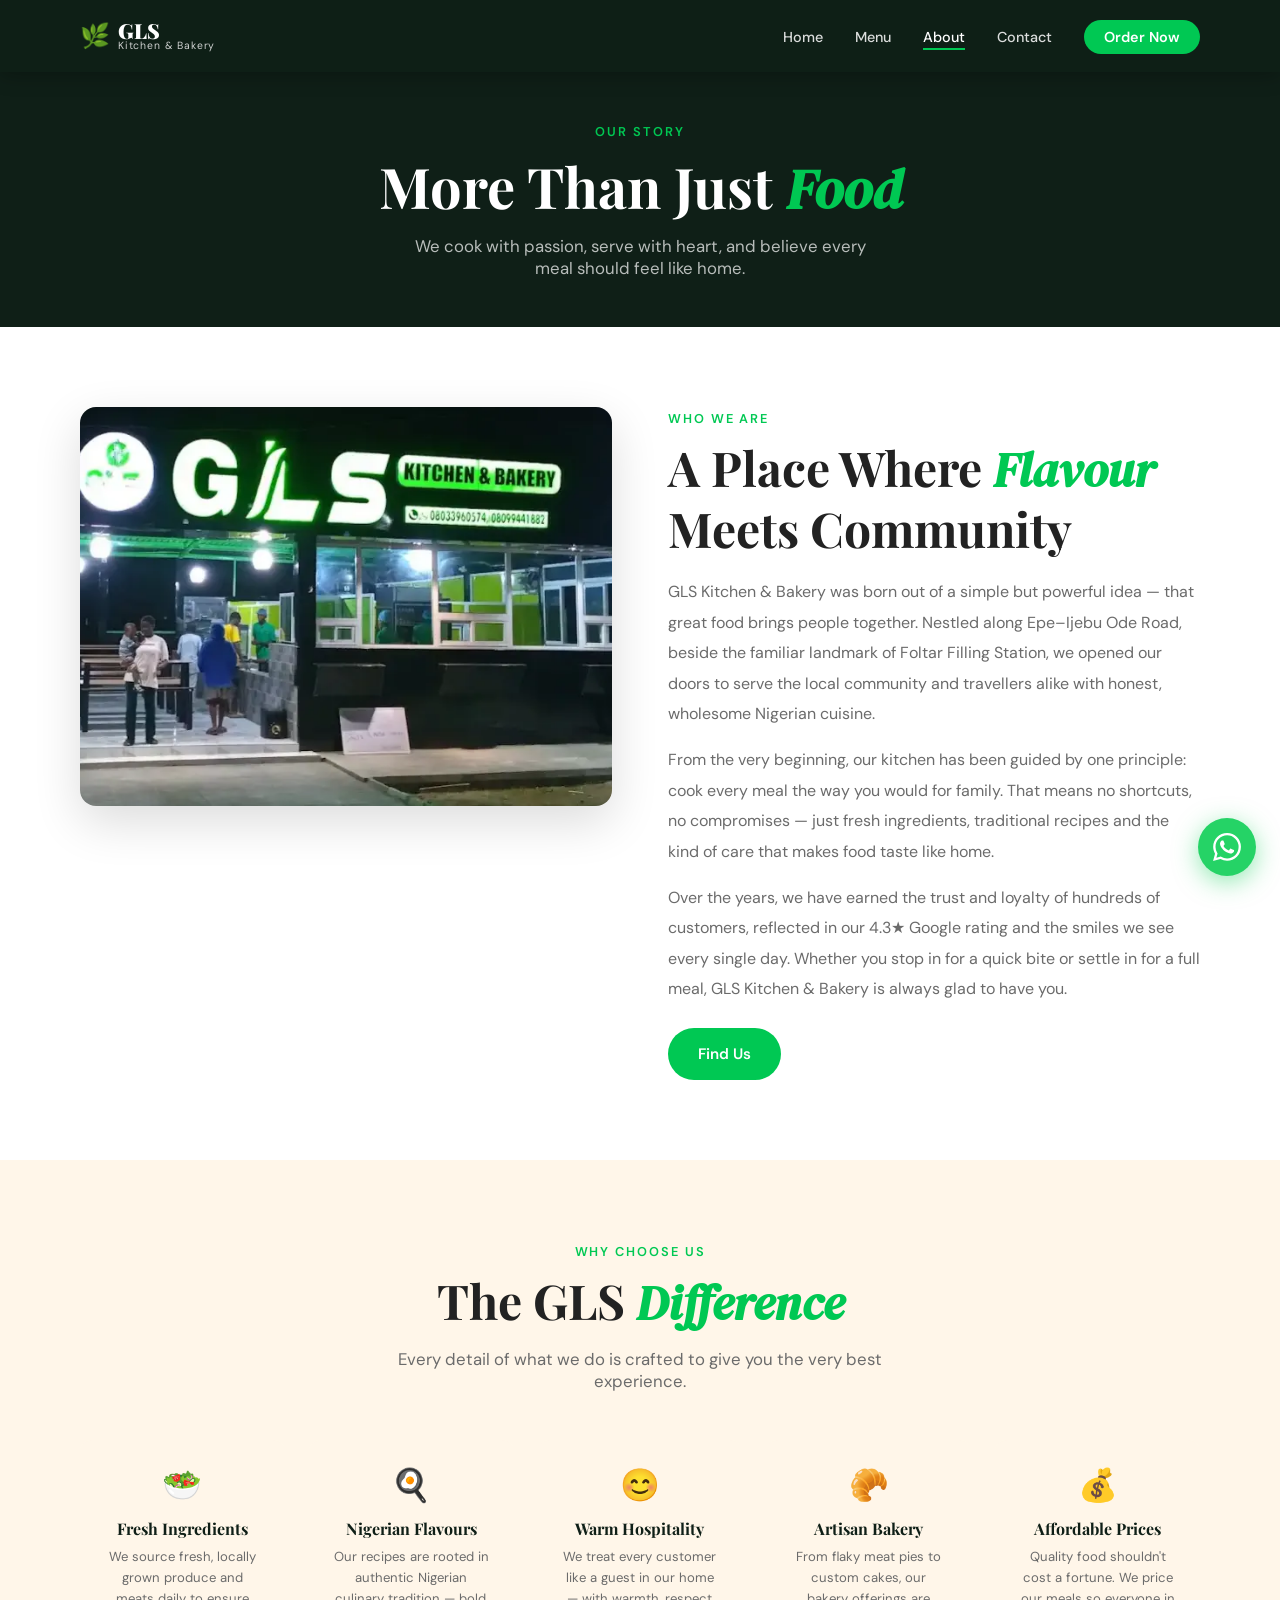
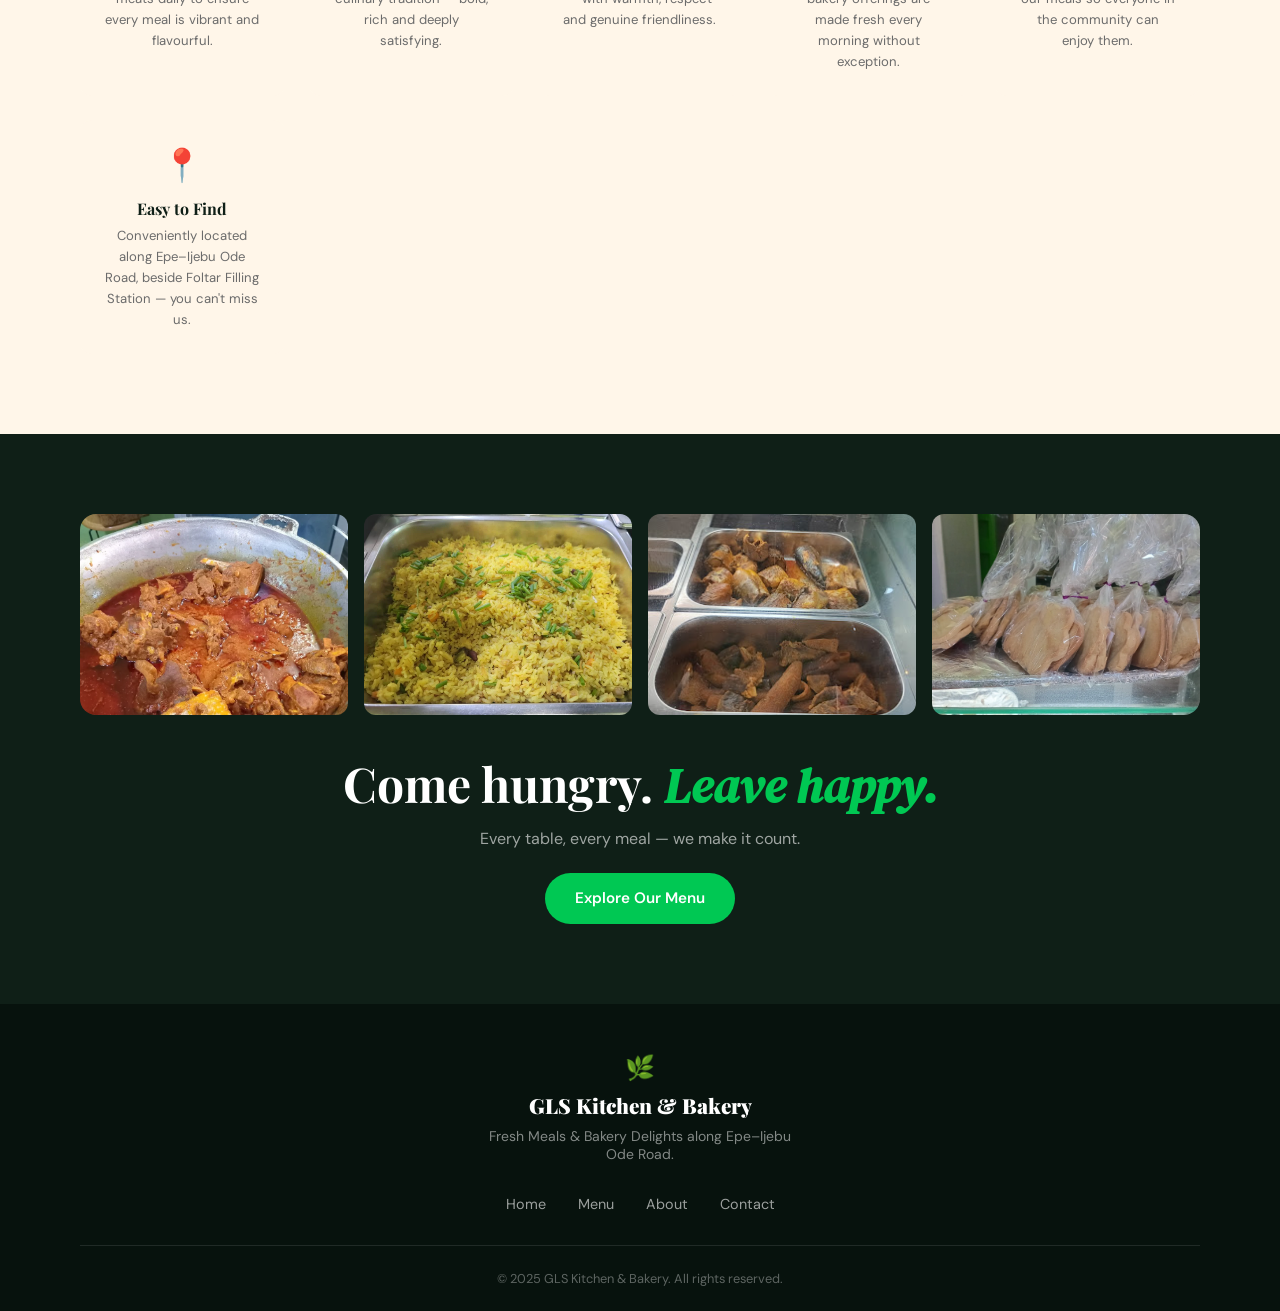
==== about.html @ 9cdd41be "Update site content, pricing display, and contact button visibility" ====
﻿<!DOCTYPE html>
<html lang="en">
<head>
  <meta charset="UTF-8" />
  <meta name="viewport" content="width=device-width, initial-scale=1.0" />
  <title>About — GLS Kitchen & Bakery</title>
  <link rel="preconnect" href="https://fonts.googleapis.com" />
  <link rel="preconnect" href="https://fonts.gstatic.com" crossorigin />
  <link href="https://fonts.googleapis.com/css2?family=Playfair+Display:ital,wght@0,700;0,900;1,700&family=DM+Sans:wght@300;400;500;600&family=DM+Serif+Display:ital@0;1&display=swap" rel="stylesheet" />
  <style>
/* ============================================================
   GLS Kitchen & Bakery — Main Stylesheet
   ============================================================ */

:root {
  --green: #00C853;
  --green-mid: #4CAF50;
  --dark: #0F1F17;
  --dark2: #162c1e;
  --warm: #FFF6E9;
  --warm2: #FFF0D6;
  --text: #222222;
  --muted: #6B6B6B;
  --white: #ffffff;
  --wa: #25D366;
  --card-radius: 16px;
  --nav-h: 72px;
  --transition: 0.3s cubic-bezier(0.4, 0, 0.2, 1);
}

*, *::before, *::after { box-sizing: border-box; margin: 0; padding: 0; }

html { scroll-behavior: smooth; font-size: 16px; }

body {
  font-family: 'DM Sans', sans-serif;
  color: var(--text);
  background: var(--white);
  overflow-x: hidden;
}

img { display: block; width: 100%; height: 100%; object-fit: cover; }
a { text-decoration: none; color: inherit; }

/* -- TYPOGRAPHY -------------------------------------------- */
h1, h2, h3 { font-family: 'Playfair Display', serif; line-height: 1.2; }
h2 { font-size: clamp(2rem, 5vw, 3rem); }
h3 { font-size: 1.25rem; }
em { font-family: 'DM Serif Display', serif; font-style: italic; color: var(--green); }

.container {
  width: min(100%, 1160px);
  margin-inline: auto;
  padding-inline: 1.25rem;
}

/* -- BUTTONS ------------------------------------------------ */
.btn {
  display: inline-flex;
  align-items: center;
  gap: 0.5rem;
  padding: 0.85rem 1.75rem;
  border-radius: 50px;
  font-family: 'DM Sans', sans-serif;
  font-weight: 600;
  font-size: 0.95rem;
  transition: all var(--transition);
  cursor: pointer;
  border: 2px solid transparent;
}
.btn-primary {
  background: var(--green);
  color: var(--white);
}
.btn-primary:hover { background: #00a844; transform: translateY(-2px); box-shadow: 0 8px 24px rgba(0,200,83,0.35); }
.btn-whatsapp {
  background: var(--wa);
  color: var(--white);
}
.btn-whatsapp:hover { background: #1aad54; transform: translateY(-2px); box-shadow: 0 8px 24px rgba(37,211,102,0.4); }
.btn-outline {
  background: transparent;
  color: var(--green);
  border-color: var(--green);
}
.btn-outline:hover { background: var(--green); color: var(--white); transform: translateY(-2px); }

/* -- NAVBAR ------------------------------------------------- */
.navbar {
  position: fixed;
  top: 0; left: 0; right: 0;
  z-index: 1000;
  height: var(--nav-h);
  background: transparent;
  transition: background var(--transition), box-shadow var(--transition);
}
.navbar.scrolled {
  background: rgba(15,31,23,0.97);
  box-shadow: 0 2px 20px rgba(0,0,0,0.3);
  backdrop-filter: blur(12px);
}
.nav-inner {
  display: flex;
  align-items: center;
  justify-content: space-between;
  height: 100%;
  padding-inline: 1.25rem;
  max-width: 1160px;
  margin-inline: auto;
}
.logo {
  display: flex;
  align-items: center;
  gap: 0.5rem;
  color: var(--white);
}
.logo-leaf { font-size: 1.5rem; }
.logo-text { display: flex; flex-direction: column; line-height: 1; }
.logo-main { font-family: 'Playfair Display', serif; font-size: 1.3rem; font-weight: 900; }
.logo-sub { font-size: 0.65rem; font-weight: 400; letter-spacing: 0.08em; opacity: 0.8; }

.nav-links {
  display: flex;
  align-items: center;
  gap: 2rem;
  list-style: none;
}
.nav-links a {
  color: rgba(255,255,255,0.85);
  font-size: 0.9rem;
  font-weight: 500;
  transition: color var(--transition);
  position: relative;
}
.nav-links a::after {
  content: '';
  position: absolute;
  bottom: -4px; left: 0;
  width: 0; height: 2px;
  background: var(--green);
  transition: width var(--transition);
}
.nav-links a:hover, .nav-links a.active { color: var(--white); }
.nav-links a:hover::after, .nav-links a.active::after { width: 100%; }
.nav-cta {
  background: var(--green) !important;
  color: var(--white) !important;
  padding: 0.5rem 1.25rem;
  border-radius: 50px;
  font-weight: 600 !important;
}
.nav-cta::after { display: none !important; }
.nav-cta:hover { background: #00a844 !important; transform: translateY(-1px); }

.hamburger {
  display: none;
  flex-direction: column;
  justify-content: center;
  align-items: center;
  gap: 5px;
  background: rgba(255,255,255,0.1);
  border: 1px solid rgba(255,255,255,0.2);
  border-radius: 8px;
  cursor: pointer;
  padding: 0.5rem 0.6rem;
  width: 42px;
  height: 42px;
  flex-shrink: 0;
  z-index: 1100;
  position: relative;
}
.hamburger span {
  display: block;
  width: 22px; height: 2px;
  background: var(--white);
  border-radius: 2px;
  transition: all 0.35s cubic-bezier(0.4, 0, 0.2, 1);
  transform-origin: center;
}
.hamburger.open { background: rgba(0,200,83,0.15); border-color: rgba(0,200,83,0.4); }
.hamburger.open span:nth-child(1) { transform: translateY(7px) rotate(45deg); }
.hamburger.open span:nth-child(2) { opacity: 0; transform: scaleX(0); }
.hamburger.open span:nth-child(3) { transform: translateY(-7px) rotate(-45deg); }

/* -- HERO --------------------------------------------------- */
.hero {
  position: relative;
  height: 100svh;
  min-height: 620px;
  display: flex;
  align-items: center;
  justify-content: center;
  text-align: center;
  overflow: hidden;
}
.hero-bg { position: absolute; inset: 0; }
.hero-img { width: 100%; height: 100%; object-fit: cover; transform: scale(1.05); animation: heroZoom 12s ease-in-out infinite alternate; }
@keyframes heroZoom {
  from { transform: scale(1.05); }
  to   { transform: scale(1.12); }
}
.hero-overlay {
  position: absolute; inset: 0;
  background: rgba(15,31,23,0.75);
}
.hero-content {
  position: relative;
  z-index: 2;
  color: var(--white);
  padding: 0 1rem;
  max-width: 780px;
}
.hero-badge {
  display: inline-flex;
  align-items: center;
  gap: 0.5rem;
  background: rgba(255,255,255,0.12);
  border: 1px solid rgba(255,255,255,0.25);
  backdrop-filter: blur(8px);
  padding: 0.4rem 1rem;
  border-radius: 50px;
  font-size: 0.82rem;
  font-weight: 500;
  margin-bottom: 1.5rem;
  animation: fadeDown 0.8s ease both;
}
.stars { color: #FFD700; letter-spacing: 1px; }
.hero-title {
  font-family: 'Playfair Display', serif;
  font-size: clamp(3rem, 10vw, 6.5rem);
  font-weight: 900;
  line-height: 1;
  margin-bottom: 1rem;
  animation: fadeDown 0.8s 0.2s ease both;
}
.hero-title em {
  font-family: 'DM Serif Display', serif;
  font-style: italic;
  color: var(--green);
}
.hero-tagline {
  font-size: clamp(1rem, 2.5vw, 1.35rem);
  font-weight: 300;
  letter-spacing: 0.06em;
  opacity: 0.85;
  margin-bottom: 2.5rem;
  animation: fadeDown 0.8s 0.4s ease both;
}
.hero-actions {
  display: flex;
  flex-wrap: wrap;
  gap: 1rem;
  justify-content: center;
  animation: fadeDown 0.8s 0.6s ease both;
}

.hero-scroll {
  position: absolute;
  bottom: 2rem; left: 50%;
  transform: translateX(-50%);
  display: flex; flex-direction: column; align-items: center;
  gap: 0.5rem; color: rgba(255,255,255,0.6);
  font-size: 0.75rem; letter-spacing: 0.1em;
  z-index: 2;
}
.scroll-line {
  width: 1px; height: 40px;
  background: linear-gradient(to bottom, rgba(255,255,255,0.6), transparent);
  animation: scrollPulse 2s ease-in-out infinite;
}
@keyframes scrollPulse {
  0%,100% { opacity: 1; transform: scaleY(1); }
  50% { opacity: 0.4; transform: scaleY(0.6); }
}

/* -- SECTIONS ----------------------------------------------- */
.section { padding: 5rem 0; }
.section-header {
  text-align: center;
  margin-bottom: 3rem;
}
.section-label {
  display: inline-block;
  font-size: 0.8rem;
  font-weight: 600;
  letter-spacing: 0.15em;
  text-transform: uppercase;
  color: var(--green);
  margin-bottom: 0.75rem;
}
.section-header h2 { margin-bottom: 1rem; }
.section-header p { color: var(--muted); max-width: 520px; margin-inline: auto; font-size: 1.05rem; }

/* -- POPULAR DISHES ----------------------------------------- */
.popular { background: var(--warm); }
.dishes-grid {
  display: grid;
  grid-template-columns: repeat(auto-fill, minmax(260px, 1fr));
  gap: 1.5rem;
}
.dish-card {
  background: var(--white);
  border-radius: var(--card-radius);
  overflow: hidden;
  box-shadow: 0 4px 20px rgba(0,0,0,0.08);
  transition: transform var(--transition), box-shadow var(--transition);
}
.dish-card:hover { transform: translateY(-6px); box-shadow: 0 12px 36px rgba(0,0,0,0.14); }
.dish-img-wrap {
  position: relative;
  height: 200px;
  overflow: hidden;
}
.dish-img-wrap img { transition: transform 0.5s ease; }
.dish-card:hover .dish-img-wrap img { transform: scale(1.07); }
.dish-tag {
  position: absolute;
  top: 0.75rem; left: 0.75rem;
  background: var(--green);
  color: var(--white);
  font-size: 0.7rem;
  font-weight: 700;
  letter-spacing: 0.06em;
  padding: 0.25rem 0.7rem;
  border-radius: 50px;
  text-transform: uppercase;
}
.dish-info { padding: 1.25rem; }
.dish-info h3 { margin-bottom: 0.4rem; font-size: 1.1rem; }
.dish-info p { color: var(--muted); font-size: 0.875rem; line-height: 1.6; margin-bottom: 1rem; }
.dish-footer { display: flex; align-items: center; justify-content: space-between; }
.price { font-size: 1.15rem; font-weight: 700; color: var(--green); }
.order-btn {
  background: var(--dark);
  color: var(--white);
  padding: 0.45rem 1rem;
  border-radius: 50px;
  font-size: 0.82rem;
  font-weight: 600;
  transition: all var(--transition);
}
.order-btn:hover { background: var(--green); }

.section-cta { text-align: center; margin-top: 2.5rem; }

/* -- ABOUT PREVIEW ------------------------------------------ */
.about-preview { background: var(--white); overflow: hidden; }
.about-grid {
  display: grid;
  grid-template-columns: 1fr 1fr;
  gap: 4rem;
  align-items: center;
}
.about-img-stack {
  position: relative;
  border-radius: var(--card-radius);
  overflow: hidden;
  aspect-ratio: 4/5;
  box-shadow: 0 20px 60px rgba(0,0,0,0.18);
}
.about-img-main { width: 100%; height: 100%; }
.about-img-badge {
  position: absolute;
  bottom: 1.5rem; right: -1rem;
  background: var(--green);
  color: var(--white);
  padding: 1rem 1.5rem;
  border-radius: 12px;
  text-align: center;
  box-shadow: 0 8px 24px rgba(0,200,83,0.4);
}
.badge-num { display: block; font-family: 'Playfair Display', serif; font-size: 1.8rem; font-weight: 900; line-height: 1; }
.badge-label { font-size: 0.75rem; opacity: 0.9; }
.about-text-col h2 { margin-bottom: 1rem; }
.about-text-col p { color: var(--muted); line-height: 1.8; margin-bottom: 1rem; }
.about-text-col .btn { margin-top: 0.5rem; }

/* -- INFO STRIP --------------------------------------------- */
.info-strip {
  background: var(--dark);
  color: var(--white);
  padding: 3.5rem 0;
}
.info-strip-grid {
  display: flex;
  flex-wrap: wrap;
  gap: 2rem;
  justify-content: center;
  align-items: flex-start;
}
.info-card { text-align: center; flex: 1; min-width: 200px; }
.info-icon { font-size: 2rem; margin-bottom: 0.75rem; }
.info-card h4 { font-family: 'Playfair Display', serif; font-size: 1.1rem; margin-bottom: 0.5rem; color: var(--green); }
.info-card p { font-size: 0.9rem; opacity: 0.75; line-height: 1.7; }
.info-divider { width: 1px; background: rgba(255,255,255,0.12); align-self: stretch; min-height: 80px; }

/* -- FOOTER ------------------------------------------------- */
.footer {
  background: #07120d;
  color: var(--white);
  padding: 3rem 0 1.5rem;
}
.footer-inner { display: flex; flex-direction: column; align-items: center; gap: 2rem; text-align: center; }
.footer-brand { display: flex; flex-direction: column; align-items: center; gap: 0.5rem; }
.footer-brand .logo-main { font-family: 'Playfair Display', serif; font-size: 1.3rem; }
.footer-brand p { color: rgba(255,255,255,0.5); font-size: 0.875rem; max-width: 320px; }
.footer-links { display: flex; gap: 2rem; flex-wrap: wrap; justify-content: center; }
.footer-links a { color: rgba(255,255,255,0.6); font-size: 0.9rem; transition: color var(--transition); }
.footer-links a:hover { color: var(--green); }
.footer-bottom { border-top: 1px solid rgba(255,255,255,0.1); width: 100%; padding-top: 1.5rem; }
.footer-bottom p { color: rgba(255,255,255,0.35); font-size: 0.8rem; }

/* -- WHATSAPP FLOAT ----------------------------------------- */
.wa-float {
  position: fixed;
  bottom: 1.5rem; right: 1.5rem;
  width: 58px; height: 58px;
  border-radius: 50%;
  background: var(--wa);
  display: flex; align-items: center; justify-content: center;
  box-shadow: 0 6px 24px rgba(37,211,102,0.5);
  z-index: 999;
  transition: transform var(--transition), box-shadow var(--transition);
  animation: waPulse 2.5s ease infinite;
}
.wa-float:hover { transform: scale(1.12); box-shadow: 0 10px 32px rgba(37,211,102,0.65); }
@keyframes waPulse {
  0%,100% { box-shadow: 0 6px 24px rgba(37,211,102,0.5); }
  50%      { box-shadow: 0 6px 36px rgba(37,211,102,0.75); }
}

/* -- PAGE HERO (inner pages) -------------------------------- */
.page-hero {
  padding: calc(var(--nav-h) + 3rem) 0 3rem;
  background: var(--dark);
  color: var(--white);
  text-align: center;
}
.page-hero h1 { font-size: clamp(2rem, 6vw, 3.5rem); margin-bottom: 0.75rem; }
.page-hero p { opacity: 0.7; font-size: 1.05rem; max-width: 480px; margin-inline: auto; }

/* -- MENU PAGE ---------------------------------------------- */
.menu-page { background: var(--warm); }
.menu-tabs {
  display: flex;
  gap: 0.75rem;
  flex-wrap: wrap;
  justify-content: center;
  margin-bottom: 2.5rem;
}
.tab-btn {
  padding: 0.6rem 1.4rem;
  border-radius: 50px;
  border: 2px solid var(--green);
  background: transparent;
  color: var(--green);
  font-family: 'DM Sans', sans-serif;
  font-size: 0.875rem;
  font-weight: 600;
  cursor: pointer;
  transition: all var(--transition);
}
.tab-btn:hover, .tab-btn.active {
  background: var(--green);
  color: var(--white);
}
.menu-category { display: none; }
.menu-category.active { display: block; }
.menu-category-title {
  font-size: 1.5rem;
  font-family: 'Playfair Display', serif;
  margin-bottom: 1.5rem;
  color: var(--dark);
}
.menu-grid {
  display: grid;
  grid-template-columns: repeat(auto-fill, minmax(260px, 1fr));
  gap: 1.5rem;
}
.menu-card {
  background: var(--white);
  border-radius: var(--card-radius);
  overflow: hidden;
  box-shadow: 0 4px 16px rgba(0,0,0,0.07);
  transition: transform var(--transition), box-shadow var(--transition);
}
.menu-card:hover { transform: translateY(-5px); box-shadow: 0 12px 32px rgba(0,0,0,0.13); }
.menu-card-img { height: 190px; overflow: hidden; }
.menu-card-img img { transition: transform 0.5s ease; }
.menu-card:hover .menu-card-img img { transform: scale(1.07); }
.menu-card-body { padding: 1.1rem 1.25rem 1.25rem; }
.menu-card-body h3 { font-size: 1.05rem; margin-bottom: 0.3rem; }
.menu-card-body p { color: var(--muted); font-size: 0.83rem; line-height: 1.6; margin-bottom: 0.9rem; }
.menu-card-footer { display: flex; align-items: center; justify-content: space-between; }

/* -- ABOUT PAGE --------------------------------------------- */
.about-story { background: var(--white); }
.about-story-grid {
  display: grid;
  grid-template-columns: 1fr 1fr;
  gap: 3.5rem;
  align-items: start;
}
.story-img { border-radius: var(--card-radius); overflow: hidden; aspect-ratio: 4/3; box-shadow: 0 16px 48px rgba(0,0,0,0.14); }
.story-text h2 { margin-bottom: 1.25rem; }
.story-text p { color: var(--muted); line-height: 1.9; margin-bottom: 1rem; }
.values-grid {
  display: grid;
  grid-template-columns: repeat(auto-fill, minmax(200px, 1fr));
  gap: 1.5rem;
  margin-top: 2rem;
}
.value-card {
  background: var(--warm);
  border-radius: 12px;
  padding: 1.5rem;
  text-align: center;
}
.value-icon { font-size: 2rem; margin-bottom: 0.75rem; }
.value-card h4 { font-family: 'Playfair Display', serif; font-size: 1rem; margin-bottom: 0.4rem; color: var(--dark); }
.value-card p { color: var(--muted); font-size: 0.82rem; line-height: 1.6; }

/* -- CONTACT PAGE ------------------------------------------- */
.contact-page { background: var(--warm); }
.contact-grid {
  display: grid;
  grid-template-columns: 1fr 1fr;
  gap: 2.5rem;
  align-items: start;
}
.contact-info { display: flex; flex-direction: column; gap: 1.5rem; }
.contact-block {
  background: var(--white);
  border-radius: var(--card-radius);
  padding: 1.5rem;
  box-shadow: 0 4px 16px rgba(0,0,0,0.06);
}
.contact-block-icon { font-size: 1.75rem; margin-bottom: 0.75rem; }
.contact-block h4 { font-family: 'Playfair Display', serif; font-size: 1.1rem; margin-bottom: 0.5rem; color: var(--dark); }
.contact-block p { color: var(--muted); font-size: 0.9rem; line-height: 1.7; }
.contact-block a { color: var(--green); font-weight: 600; }
.map-wrap {
  border-radius: var(--card-radius);
  overflow: hidden;
  box-shadow: 0 8px 32px rgba(0,0,0,0.12);
  height: 100%;
  min-height: 420px;
}
.map-wrap iframe { width: 100%; height: 100%; min-height: 420px; border: none; display: block; }
.contact-ctas { display: flex; flex-wrap: wrap; gap: 1rem; margin-top: 0.5rem; }

/* Backdrop hidden on desktop */
.nav-backdrop { display: none; }

/* -- AOS ANIMATIONS ----------------------------------------- */
[data-aos] {
  opacity: 0;
  transform: translateY(28px);
  transition: opacity 0.7s ease, transform 0.7s ease;
}
[data-aos].aos-in {
  opacity: 1;
  transform: none;
}

@keyframes fadeDown {
  from { opacity: 0; transform: translateY(-20px); }
  to   { opacity: 1; transform: none; }
}

/* -- RESPONSIVE --------------------------------------------- */
@media (max-width: 900px) {
  .about-grid, .about-story-grid, .contact-grid { grid-template-columns: 1fr; }
  .about-img-badge { right: 1rem; }
  .info-divider { display: none; }
}

@media (max-width: 768px) {
  /* Show hamburger */
  .hamburger { display: flex; }

  /* Mobile nav drawer - slides in from right */
  .nav-links {
    position: fixed;
    top: 0; right: 0;
    width: min(80vw, 300px);
    height: 100dvh;
    background: var(--dark2);
    border-left: 1px solid rgba(0,200,83,0.15);
    flex-direction: column;
    justify-content: flex-start;
    align-items: stretch;
    gap: 0;
    padding: calc(var(--nav-h) + 1.5rem) 0 2rem;
    list-style: none;
    transform: translateX(100%);
    transition: transform 0.38s cubic-bezier(0.4, 0, 0.2, 1);
    z-index: 1050;
    box-shadow: -8px 0 40px rgba(0,0,0,0.4);
    overflow-y: auto;
  }
  .nav-links.open { transform: translateX(0); }

  /* Individual link rows */
  .nav-links li { border-bottom: 1px solid rgba(255,255,255,0.06); }
  .nav-links a {
    display: block;
    padding: 1rem 1.75rem;
    font-size: 1rem;
    font-weight: 500;
    color: rgba(255,255,255,0.82);
    transition: color var(--transition), background var(--transition), padding-left var(--transition);
  }
  .nav-links a:hover,
  .nav-links a.active {
    color: var(--white);
    background: rgba(0,200,83,0.08);
    padding-left: 2.25rem;
  }
  .nav-links a::after { display: none; }

  /* Order Now CTA inside drawer */
  .nav-links li:last-child { border-bottom: none; padding: 1.5rem 1.75rem 0; }
  .nav-cta {
    display: block !important;
    text-align: center;
    background: var(--green) !important;
    color: var(--white) !important;
    border-radius: 50px;
    padding: 0.85rem 1.5rem !important;
    font-size: 0.95rem !important;
    font-weight: 700 !important;
    transform: none !important;
  }
  .nav-cta:hover { background: #00a844 !important; padding-left: 1.5rem !important; }

  /* Backdrop */
  .nav-backdrop {
    display: block;
    position: fixed;
    inset: 0;
    background: rgba(0,0,0,0.55);
    backdrop-filter: blur(2px);
    z-index: 1040;
    opacity: 0;
    pointer-events: none;
    transition: opacity 0.38s ease;
  }
  .nav-backdrop.open { opacity: 1; pointer-events: all; }

  /* Page layout */
  .hero-title { font-size: clamp(2.5rem, 12vw, 4rem); }
  .hero-actions { flex-direction: column; align-items: center; }
  .section { padding: 3.5rem 0; }
  .about-grid { gap: 2rem; }
  .about-text-col { order: -1; }
}

@media (max-width: 480px) {
  .dishes-grid, .menu-grid { grid-template-columns: 1fr; }
  .values-grid { grid-template-columns: 1fr 1fr; }
  .nav-links { width: 100%; border-left: none; }
}

  </style>
</head>
<body>

  <nav class="navbar scrolled" id="navbar">
    <div class="nav-inner">
      <a href="index.html" class="logo">
        <span class="logo-leaf">🌿</span>
        <div class="logo-text">
          <span class="logo-main">GLS</span>
          <span class="logo-sub">Kitchen & Bakery</span>
        </div>
      </a>
      <button class="hamburger" id="hamburger" aria-label="Toggle menu">
        <span></span><span></span><span></span>
      </button>
      <ul class="nav-links" id="navLinks">
        <li><a href="index.html">Home</a></li>
        <li><a href="menu.html">Menu</a></li>
        <li><a href="about.html" class="active">About</a></li>
        <li><a href="contact.html">Contact</a></li>
        <li><a href="https://wa.me/2348000000000" class="nav-cta" target="_blank">Order Now</a></li>
      </ul>
    </div>
  </nav>

  <!-- PAGE HERO -->
  <section class="page-hero">
    <div class="container">
      <span class="section-label">Our Story</span>
      <h1>More Than Just <em>Food</em></h1>
      <p>We cook with passion, serve with heart, and believe every meal should feel like home.</p>
    </div>
  </section>

  <!-- OUR STORY -->
  <section class="section about-story">
    <div class="container about-story-grid">
      <div class="story-img" data-aos>
        <img src="images/outside.webp" alt="GLS Kitchen interior" />
      </div>
      <div class="story-text" data-aos>
        <span class="section-label">Who We Are</span>
        <h2>A Place Where <em>Flavour</em> Meets Community</h2>
        <p>GLS Kitchen &amp; Bakery was born out of a simple but powerful idea — that great food brings people together. Nestled along Epe–Ijebu Ode Road, beside the familiar landmark of Foltar Filling Station, we opened our doors to serve the local community and travellers alike with honest, wholesome Nigerian cuisine.</p>
        <p>From the very beginning, our kitchen has been guided by one principle: cook every meal the way you would for family. That means no shortcuts, no compromises — just fresh ingredients, traditional recipes and the kind of care that makes food taste like home.</p>
        <p>Over the years, we have earned the trust and loyalty of hundreds of customers, reflected in our 4.3★ Google rating and the smiles we see every single day. Whether you stop in for a quick bite or settle in for a full meal, GLS Kitchen &amp; Bakery is always glad to have you.</p>
        <a href="contact.html" class="btn btn-primary" style="margin-top:0.5rem">Find Us</a>
      </div>
    </div>
  </section>

  <!-- WHAT MAKES US SPECIAL -->
  <section class="section" style="background: var(--warm);">
    <div class="container">
      <div class="section-header">
        <span class="section-label">Why Choose Us</span>
        <h2>The GLS <em>Difference</em></h2>
        <p>Every detail of what we do is crafted to give you the very best experience.</p>
      </div>
      <div class="values-grid">
        <div class="value-card" data-aos>
          <div class="value-icon">🥗</div>
          <h4>Fresh Ingredients</h4>
          <p>We source fresh, locally grown produce and meats daily to ensure every meal is vibrant and flavourful.</p>
        </div>
        <div class="value-card" data-aos>
          <div class="value-icon">🍳</div>
          <h4>Nigerian Flavours</h4>
          <p>Our recipes are rooted in authentic Nigerian culinary tradition — bold, rich and deeply satisfying.</p>
        </div>
        <div class="value-card" data-aos>
          <div class="value-icon">😊</div>
          <h4>Warm Hospitality</h4>
          <p>We treat every customer like a guest in our home — with warmth, respect and genuine friendliness.</p>
        </div>
        <div class="value-card" data-aos>
          <div class="value-icon">🥐</div>
          <h4>Artisan Bakery</h4>
          <p>From flaky meat pies to custom cakes, our bakery offerings are made fresh every morning without exception.</p>
        </div>
        <div class="value-card" data-aos>
          <div class="value-icon">💰</div>
          <h4>Affordable Prices</h4>
          <p>Quality food shouldn't cost a fortune. We price our meals so everyone in the community can enjoy them.</p>
        </div>
        <div class="value-card" data-aos>
          <div class="value-icon">📍</div>
          <h4>Easy to Find</h4>
          <p>Conveniently located along Epe–Ijebu Ode Road, beside Foltar Filling Station — you can't miss us.</p>
        </div>
      </div>
    </div>
  </section>

  <!-- PHOTO MOMENT -->
  <section class="section" style="background: var(--dark); overflow: hidden;">
    <div class="container">
      <div style="display:grid;grid-template-columns:repeat(auto-fill,minmax(240px,1fr));gap:1rem;border-radius:16px;overflow:hidden;">
        <div style="aspect-ratio:4/3;overflow:hidden;border-radius:12px;"><img src="images/stew.webp" alt="Food" loading="lazy" /></div>
        <div style="aspect-ratio:4/3;overflow:hidden;border-radius:12px;"><img src="images/fried_rice.webp" alt="Food" loading="lazy" /></div>
        <div style="aspect-ratio:4/3;overflow:hidden;border-radius:12px;"><img src="images/servefood.jpg" alt="Food" loading="lazy" /></div>
        <div style="aspect-ratio:4/3;overflow:hidden;border-radius:12px;"><img src="images/meatpie.webp" alt="Bakery" loading="lazy" /></div>
      </div>
      <div style="text-align:center;margin-top:2.5rem;color:white;">
        <h2 style="margin-bottom:0.75rem;">Come hungry. <em>Leave happy.</em></h2>
        <p style="color:rgba(255,255,255,0.6);margin-bottom:1.5rem">Every table, every meal — we make it count.</p>
        <a href="menu.html" class="btn btn-primary">Explore Our Menu</a>
      </div>
    </div>
  </section>

  <footer class="footer">
    <div class="container footer-inner">
      <div class="footer-brand">
        <span class="logo-leaf">🌿</span>
        <span class="logo-main">GLS Kitchen &amp; Bakery</span>
        <p>Fresh Meals &amp; Bakery Delights along Epe–Ijebu Ode Road.</p>
      </div>
      <div class="footer-links">
        <a href="index.html">Home</a>
        <a href="menu.html">Menu</a>
        <a href="about.html">About</a>
        <a href="contact.html">Contact</a>
      </div>
      <div class="footer-bottom">
        <p>© 2025 GLS Kitchen &amp; Bakery. All rights reserved.</p>
      </div>
    </div>
  </footer>

  <a href="https://wa.me/2348000000000" class="wa-float" target="_blank" aria-label="Chat on WhatsApp">
    <svg width="28" height="28" viewBox="0 0 24 24" fill="white"><path d="M17.472 14.382c-.297-.149-1.758-.867-2.03-.967-.273-.099-.471-.148-.67.15-.197.297-.767.966-.94 1.164-.173.199-.347.223-.644.075-.297-.15-1.255-.463-2.39-1.475-.883-.788-1.48-1.761-1.653-2.059-.173-.297-.018-.458.13-.606.134-.133.298-.347.446-.52.149-.174.198-.298.298-.497.099-.198.05-.371-.025-.52-.075-.149-.669-1.612-.916-2.207-.242-.579-.487-.5-.669-.51-.173-.008-.371-.01-.57-.01-.198 0-.52.074-.792.372-.272.297-1.04 1.016-1.04 2.479 0 1.462 1.065 2.875 1.213 3.074.149.198 2.096 3.2 5.077 4.487.709.306 1.262.489 1.694.625.712.227 1.36.195 1.871.118.571-.085 1.758-.719 2.006-1.413.248-.694.248-1.289.173-1.413-.074-.124-.272-.198-.57-.347m-5.421 7.403h-.004a9.87 9.87 0 01-5.031-1.378l-.361-.214-3.741.982.998-3.648-.235-.374a9.86 9.86 0 01-1.51-5.26c.001-5.45 4.436-9.884 9.888-9.884 2.64 0 5.122 1.03 6.988 2.898a9.825 9.825 0 012.893 6.994c-.003 5.45-4.437 9.884-9.885 9.884m8.413-18.297A11.815 11.815 0 0012.05 0C5.495 0 .16 5.335.157 11.892c0 2.096.547 4.142 1.588 5.945L.057 24l6.305-1.654a11.882 11.882 0 005.683 1.448h.005c6.554 0 11.89-5.335 11.893-11.893a11.821 11.821 0 00-3.48-8.413z"/></svg>
  </a>

  <script>
/* ============================================================
   GLS Kitchen & Bakery — Main JavaScript
   ============================================================ */

// -- NAVBAR SCROLL EFFECT --------------------------------------
const navbar = document.getElementById('navbar');
if (navbar) {
  const handleScroll = () => {
    if (window.scrollY > 60) {
      navbar.classList.add('scrolled');
    } else {
      // Only remove 'scrolled' on home page (hero page)
      if (!navbar.classList.contains('scrolled') || document.querySelector('.hero')) {
        navbar.classList.toggle('scrolled', window.scrollY > 60);
      }
    }
  };

  // Inner pages: always keep scrolled
  if (!document.querySelector('.hero')) {
    navbar.classList.add('scrolled');
  } else {
    window.addEventListener('scroll', handleScroll, { passive: true });
  }
}

// -- HAMBURGER MENU ---------------------------------------------
const hamburger = document.getElementById('hamburger');
const navLinks  = document.getElementById('navLinks');

// Inject backdrop element
const backdrop = document.createElement('div');
backdrop.className = 'nav-backdrop';
document.body.appendChild(backdrop);

function openMenu() {
  hamburger.classList.add('open');
  navLinks.classList.add('open');
  backdrop.classList.add('open');
  document.body.style.overflow = 'hidden';
  hamburger.setAttribute('aria-expanded', 'true');
}

function closeMenu() {
  hamburger.classList.remove('open');
  navLinks.classList.remove('open');
  backdrop.classList.remove('open');
  document.body.style.overflow = '';
  hamburger.setAttribute('aria-expanded', 'false');
}

if (hamburger && navLinks) {
  hamburger.setAttribute('aria-expanded', 'false');
  hamburger.setAttribute('aria-controls', 'navLinks');

  // Toggle on hamburger click
  hamburger.addEventListener('click', (e) => {
    e.stopPropagation();
    navLinks.classList.contains('open') ? closeMenu() : openMenu();
  });

  // Close on nav link click
  navLinks.querySelectorAll('a').forEach(link => {
    link.addEventListener('click', closeMenu);
  });

  // Close on backdrop click
  backdrop.addEventListener('click', closeMenu);

  // Close on Escape key
  document.addEventListener('keydown', (e) => {
    if (e.key === 'Escape' && navLinks.classList.contains('open')) closeMenu();
  });

  // Swipe left to close (touch devices)
  let touchStartX = 0;
  navLinks.addEventListener('touchstart', (e) => {
    touchStartX = e.touches[0].clientX;
  }, { passive: true });
  navLinks.addEventListener('touchend', (e) => {
    const dx = e.changedTouches[0].clientX - touchStartX;
    if (dx > 60) closeMenu(); // swipe right to close
  }, { passive: true });
}

// -- AOS (ANIMATE ON SCROLL) ------------------------------------
const aosObserver = new IntersectionObserver((entries) => {
  entries.forEach((entry, i) => {
    if (entry.isIntersecting) {
      // Stagger children inside grids
      const delay = entry.target.closest('.dishes-grid, .menu-grid, .values-grid')
        ? [...entry.target.parentElement.children].indexOf(entry.target) * 80
        : 0;
      setTimeout(() => {
        entry.target.classList.add('aos-in');
      }, delay);
      aosObserver.unobserve(entry.target);
    }
  });
}, { threshold: 0.12, rootMargin: '0px 0px -40px 0px' });

document.querySelectorAll('[data-aos]').forEach(el => aosObserver.observe(el));

// -- MENU TABS --------------------------------------------------
const tabBtns      = document.querySelectorAll('.tab-btn');
const menuCategories = document.querySelectorAll('.menu-category');

if (tabBtns.length) {
  tabBtns.forEach(btn => {
    btn.addEventListener('click', () => {
      const target = btn.dataset.tab;

      tabBtns.forEach(b => b.classList.remove('active'));
      menuCategories.forEach(c => c.classList.remove('active'));

      btn.classList.add('active');
      const targetEl = document.getElementById(target);
      if (targetEl) {
        targetEl.classList.add('active');
        // Re-trigger AOS for newly visible cards
        targetEl.querySelectorAll('[data-aos]').forEach(el => {
          el.classList.remove('aos-in');
          setTimeout(() => aosObserver.observe(el), 10);
        });
      }
    });
  });
}

// -- SMOOTH HERO PARALLAX ---------------------------------------
const heroImg = document.querySelector('.hero-img');
if (heroImg) {
  window.addEventListener('scroll', () => {
    const scrolled = window.scrollY;
    heroImg.style.transform = `scale(1.05) translateY(${scrolled * 0.25}px)`;
  }, { passive: true });
}

// -- WHATSAPP FLOAT TOOLTIP ------------------------------------
const waFloat = document.querySelector('.wa-float');
if (waFloat) {
  // Add tooltip on hover
  waFloat.setAttribute('title', 'Order on WhatsApp');
}

// -- ACTIVE NAV LINK --------------------------------------------
// Already set via class in HTML, but ensure via URL path match
(function() {
  const path = window.location.pathname.split('/').pop() || 'index.html';
  document.querySelectorAll('.nav-links a').forEach(link => {
    const href = link.getAttribute('href');
    if (href === path) {
      link.classList.add('active');
    } else {
      link.classList.remove('active');
    }
  });
})();

  </script>
</body>
</html>
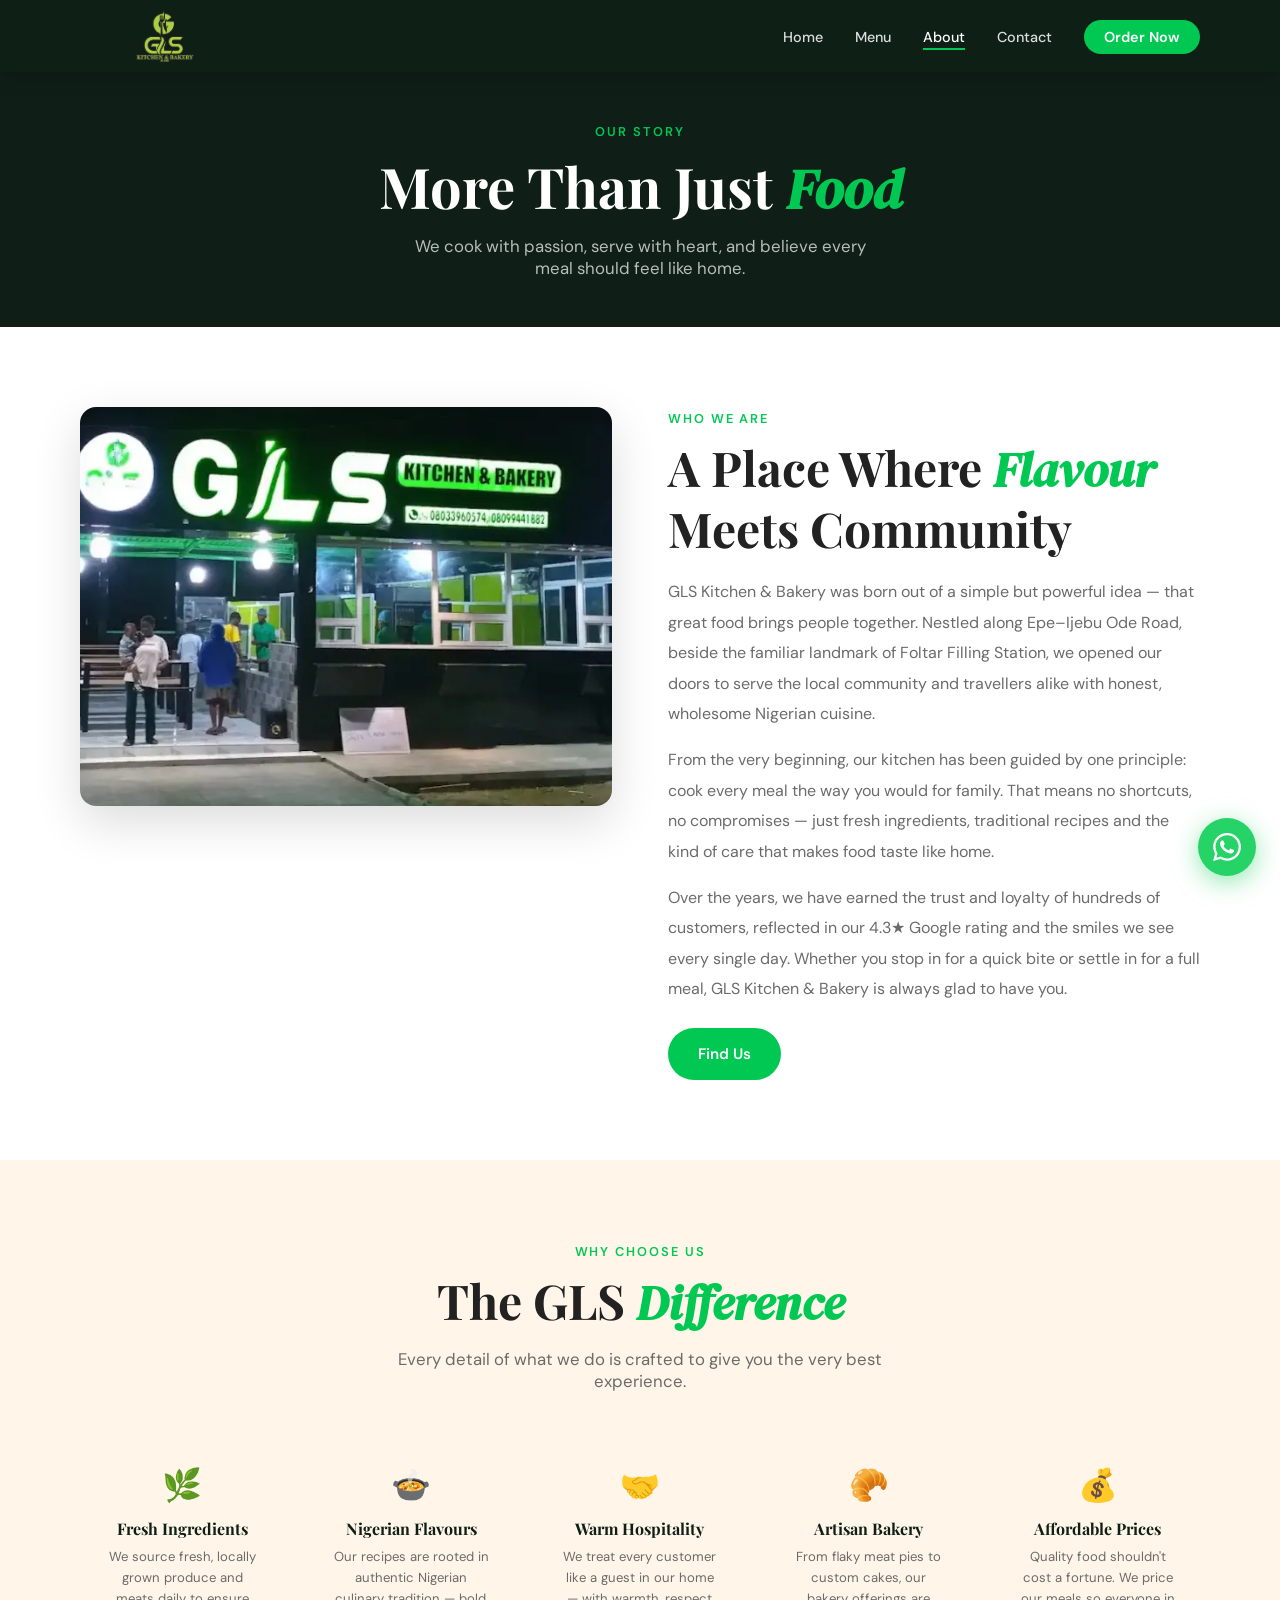
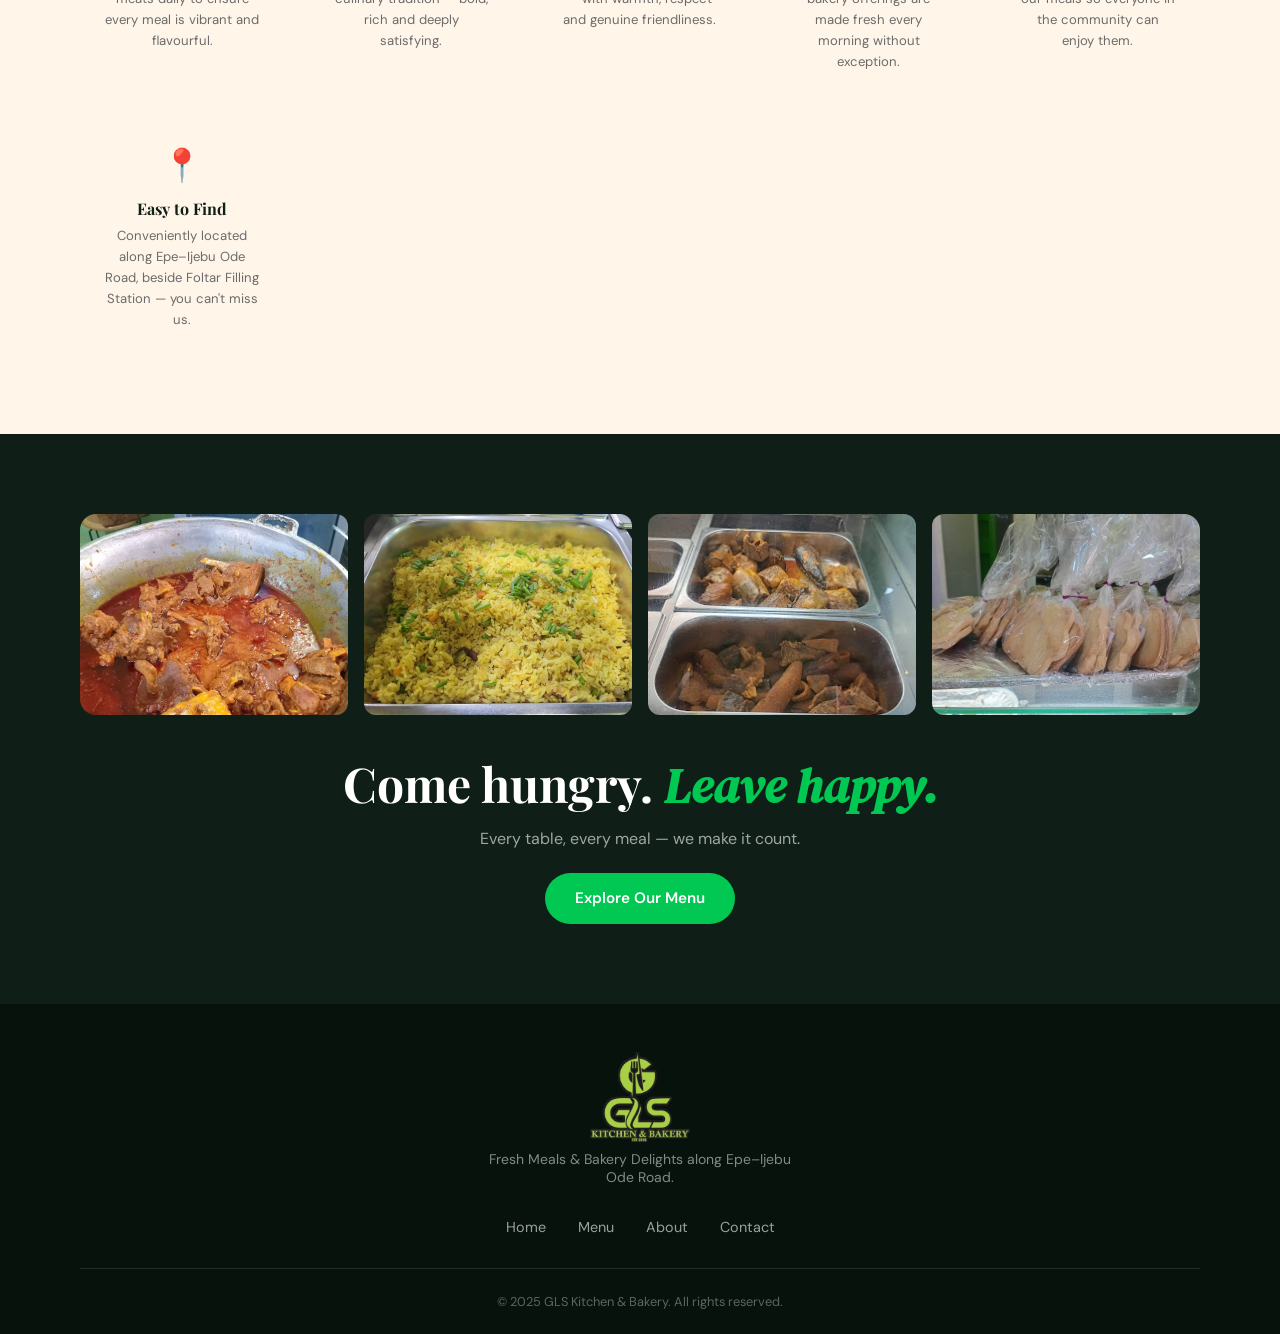
==== commit ed372a2c: "Update all pages and assets with latest content" ====
--- a/about.html
+++ b/about.html
@@ -3,6 +3,8 @@
 <head>
   <meta charset="UTF-8" />
   <meta name="viewport" content="width=device-width, initial-scale=1.0" />
+  <link rel="icon" type="image/jpeg" href="images/gls logo.jpeg" />
+  <link rel="apple-touch-icon" href="images/gls logo.jpeg" />
   <title>About — GLS Kitchen & Bakery</title>
   <link rel="preconnect" href="https://fonts.googleapis.com" />
   <link rel="preconnect" href="https://fonts.gstatic.com" crossorigin />
@@ -114,10 +116,7 @@
   gap: 0.5rem;
   color: var(--white);
 }
-.logo-leaf { font-size: 1.5rem; }
-.logo-text { display: flex; flex-direction: column; line-height: 1; }
-.logo-main { font-family: 'Playfair Display', serif; font-size: 1.3rem; font-weight: 900; }
-.logo-sub { font-size: 0.65rem; font-weight: 400; letter-spacing: 0.08em; opacity: 0.8; }
+.logo .logo-img { width: 170px; height: 52px; object-fit: contain; display: block; }
 
 .nav-links {
   display: flex;
@@ -201,7 +200,7 @@
 }
 .hero-overlay {
   position: absolute; inset: 0;
-  background: rgba(15,31,23,0.75);
+  background: rgba(15,31,23,0.6);
 }
 .hero-content {
   position: relative;
@@ -402,7 +401,7 @@
 }
 .footer-inner { display: flex; flex-direction: column; align-items: center; gap: 2rem; text-align: center; }
 .footer-brand { display: flex; flex-direction: column; align-items: center; gap: 0.5rem; }
-.footer-brand .logo-main { font-family: 'Playfair Display', serif; font-size: 1.3rem; }
+.footer-brand .logo-img { width: 230px; height: 90px; object-fit: contain; display: block; }
 .footer-brand p { color: rgba(255,255,255,0.5); font-size: 0.875rem; max-width: 320px; }
 .footer-links { display: flex; gap: 2rem; flex-wrap: wrap; justify-content: center; }
 .footer-links a { color: rgba(255,255,255,0.6); font-size: 0.9rem; transition: color var(--transition); }
@@ -578,6 +577,7 @@
 @media (max-width: 768px) {
   /* Show hamburger */
   .hamburger { display: flex; }
+  .navbar.scrolled { backdrop-filter: none; }
 
   /* Mobile nav drawer - slides in from right */
   .nav-links {
@@ -640,8 +640,8 @@
     position: fixed;
     inset: 0;
     background: rgba(0,0,0,0.55);
-    backdrop-filter: blur(2px);
-    z-index: 1040;
+    backdrop-filter: none;
+    z-index: 990;
     opacity: 0;
     pointer-events: none;
     transition: opacity 0.38s ease;
@@ -669,11 +669,7 @@
   <nav class="navbar scrolled" id="navbar">
     <div class="nav-inner">
       <a href="index.html" class="logo">
-        <span class="logo-leaf">🌿</span>
-        <div class="logo-text">
-          <span class="logo-main">GLS</span>
-          <span class="logo-sub">Kitchen & Bakery</span>
-        </div>
+        <img src="images/gls logo.png" alt="GLS Kitchen &amp; Bakery logo" class="logo-img" />
       </a>
       <button class="hamburger" id="hamburger" aria-label="Toggle menu">
         <span></span><span></span><span></span>
@@ -683,7 +679,7 @@
         <li><a href="menu.html">Menu</a></li>
         <li><a href="about.html" class="active">About</a></li>
         <li><a href="contact.html">Contact</a></li>
-        <li><a href="https://wa.me/2348000000000" class="nav-cta" target="_blank">Order Now</a></li>
+        <li><a href="https://wa.me/2348120292969" class="nav-cta" target="_blank">Order Now</a></li>
       </ul>
     </div>
   </nav>
@@ -708,7 +704,7 @@
         <h2>A Place Where <em>Flavour</em> Meets Community</h2>
         <p>GLS Kitchen &amp; Bakery was born out of a simple but powerful idea — that great food brings people together. Nestled along Epe–Ijebu Ode Road, beside the familiar landmark of Foltar Filling Station, we opened our doors to serve the local community and travellers alike with honest, wholesome Nigerian cuisine.</p>
         <p>From the very beginning, our kitchen has been guided by one principle: cook every meal the way you would for family. That means no shortcuts, no compromises — just fresh ingredients, traditional recipes and the kind of care that makes food taste like home.</p>
-        <p>Over the years, we have earned the trust and loyalty of hundreds of customers, reflected in our 4.3★ Google rating and the smiles we see every single day. Whether you stop in for a quick bite or settle in for a full meal, GLS Kitchen &amp; Bakery is always glad to have you.</p>
+        <p>Over the years, we have earned the trust and loyalty of hundreds of customers, reflected in our 4.3&#9733; Google rating and the smiles we see every single day. Whether you stop in for a quick bite or settle in for a full meal, GLS Kitchen &amp; Bakery is always glad to have you.</p>
         <a href="contact.html" class="btn btn-primary" style="margin-top:0.5rem">Find Us</a>
       </div>
     </div>
@@ -724,32 +720,32 @@
       </div>
       <div class="values-grid">
         <div class="value-card" data-aos>
-          <div class="value-icon">🥗</div>
+          <div class="value-icon">&#127807;</div>
           <h4>Fresh Ingredients</h4>
           <p>We source fresh, locally grown produce and meats daily to ensure every meal is vibrant and flavourful.</p>
         </div>
         <div class="value-card" data-aos>
-          <div class="value-icon">🍳</div>
+          <div class="value-icon">&#127858;</div>
           <h4>Nigerian Flavours</h4>
           <p>Our recipes are rooted in authentic Nigerian culinary tradition — bold, rich and deeply satisfying.</p>
         </div>
         <div class="value-card" data-aos>
-          <div class="value-icon">😊</div>
+          <div class="value-icon">&#129309;</div>
           <h4>Warm Hospitality</h4>
           <p>We treat every customer like a guest in our home — with warmth, respect and genuine friendliness.</p>
         </div>
         <div class="value-card" data-aos>
-          <div class="value-icon">🥐</div>
+          <div class="value-icon">&#129360;</div>
           <h4>Artisan Bakery</h4>
           <p>From flaky meat pies to custom cakes, our bakery offerings are made fresh every morning without exception.</p>
         </div>
         <div class="value-card" data-aos>
-          <div class="value-icon">💰</div>
+          <div class="value-icon">&#128176;</div>
           <h4>Affordable Prices</h4>
           <p>Quality food shouldn't cost a fortune. We price our meals so everyone in the community can enjoy them.</p>
         </div>
         <div class="value-card" data-aos>
-          <div class="value-icon">📍</div>
+          <div class="value-icon">&#128205;</div>
           <h4>Easy to Find</h4>
           <p>Conveniently located along Epe–Ijebu Ode Road, beside Foltar Filling Station — you can't miss us.</p>
         </div>
@@ -777,8 +773,7 @@
   <footer class="footer">
     <div class="container footer-inner">
       <div class="footer-brand">
-        <span class="logo-leaf">🌿</span>
-        <span class="logo-main">GLS Kitchen &amp; Bakery</span>
+        <img src="images/gls logo.png" alt="GLS Kitchen &amp; Bakery logo" class="logo-img" />
         <p>Fresh Meals &amp; Bakery Delights along Epe–Ijebu Ode Road.</p>
       </div>
       <div class="footer-links">
@@ -793,7 +788,7 @@
     </div>
   </footer>
 
-  <a href="https://wa.me/2348000000000" class="wa-float" target="_blank" aria-label="Chat on WhatsApp">
+  <a href="https://wa.me/2348120292969" class="wa-float" target="_blank" aria-label="Chat on WhatsApp">
     <svg width="28" height="28" viewBox="0 0 24 24" fill="white"><path d="M17.472 14.382c-.297-.149-1.758-.867-2.03-.967-.273-.099-.471-.148-.67.15-.197.297-.767.966-.94 1.164-.173.199-.347.223-.644.075-.297-.15-1.255-.463-2.39-1.475-.883-.788-1.48-1.761-1.653-2.059-.173-.297-.018-.458.13-.606.134-.133.298-.347.446-.52.149-.174.198-.298.298-.497.099-.198.05-.371-.025-.52-.075-.149-.669-1.612-.916-2.207-.242-.579-.487-.5-.669-.51-.173-.008-.371-.01-.57-.01-.198 0-.52.074-.792.372-.272.297-1.04 1.016-1.04 2.479 0 1.462 1.065 2.875 1.213 3.074.149.198 2.096 3.2 5.077 4.487.709.306 1.262.489 1.694.625.712.227 1.36.195 1.871.118.571-.085 1.758-.719 2.006-1.413.248-.694.248-1.289.173-1.413-.074-.124-.272-.198-.57-.347m-5.421 7.403h-.004a9.87 9.87 0 01-5.031-1.378l-.361-.214-3.741.982.998-3.648-.235-.374a9.86 9.86 0 01-1.51-5.26c.001-5.45 4.436-9.884 9.888-9.884 2.64 0 5.122 1.03 6.988 2.898a9.825 9.825 0 012.893 6.994c-.003 5.45-4.437 9.884-9.885 9.884m8.413-18.297A11.815 11.815 0 0012.05 0C5.495 0 .16 5.335.157 11.892c0 2.096.547 4.142 1.588 5.945L.057 24l6.305-1.654a11.882 11.882 0 005.683 1.448h.005c6.554 0 11.89-5.335 11.893-11.893a11.821 11.821 0 00-3.48-8.413z"/></svg>
   </a>
 
